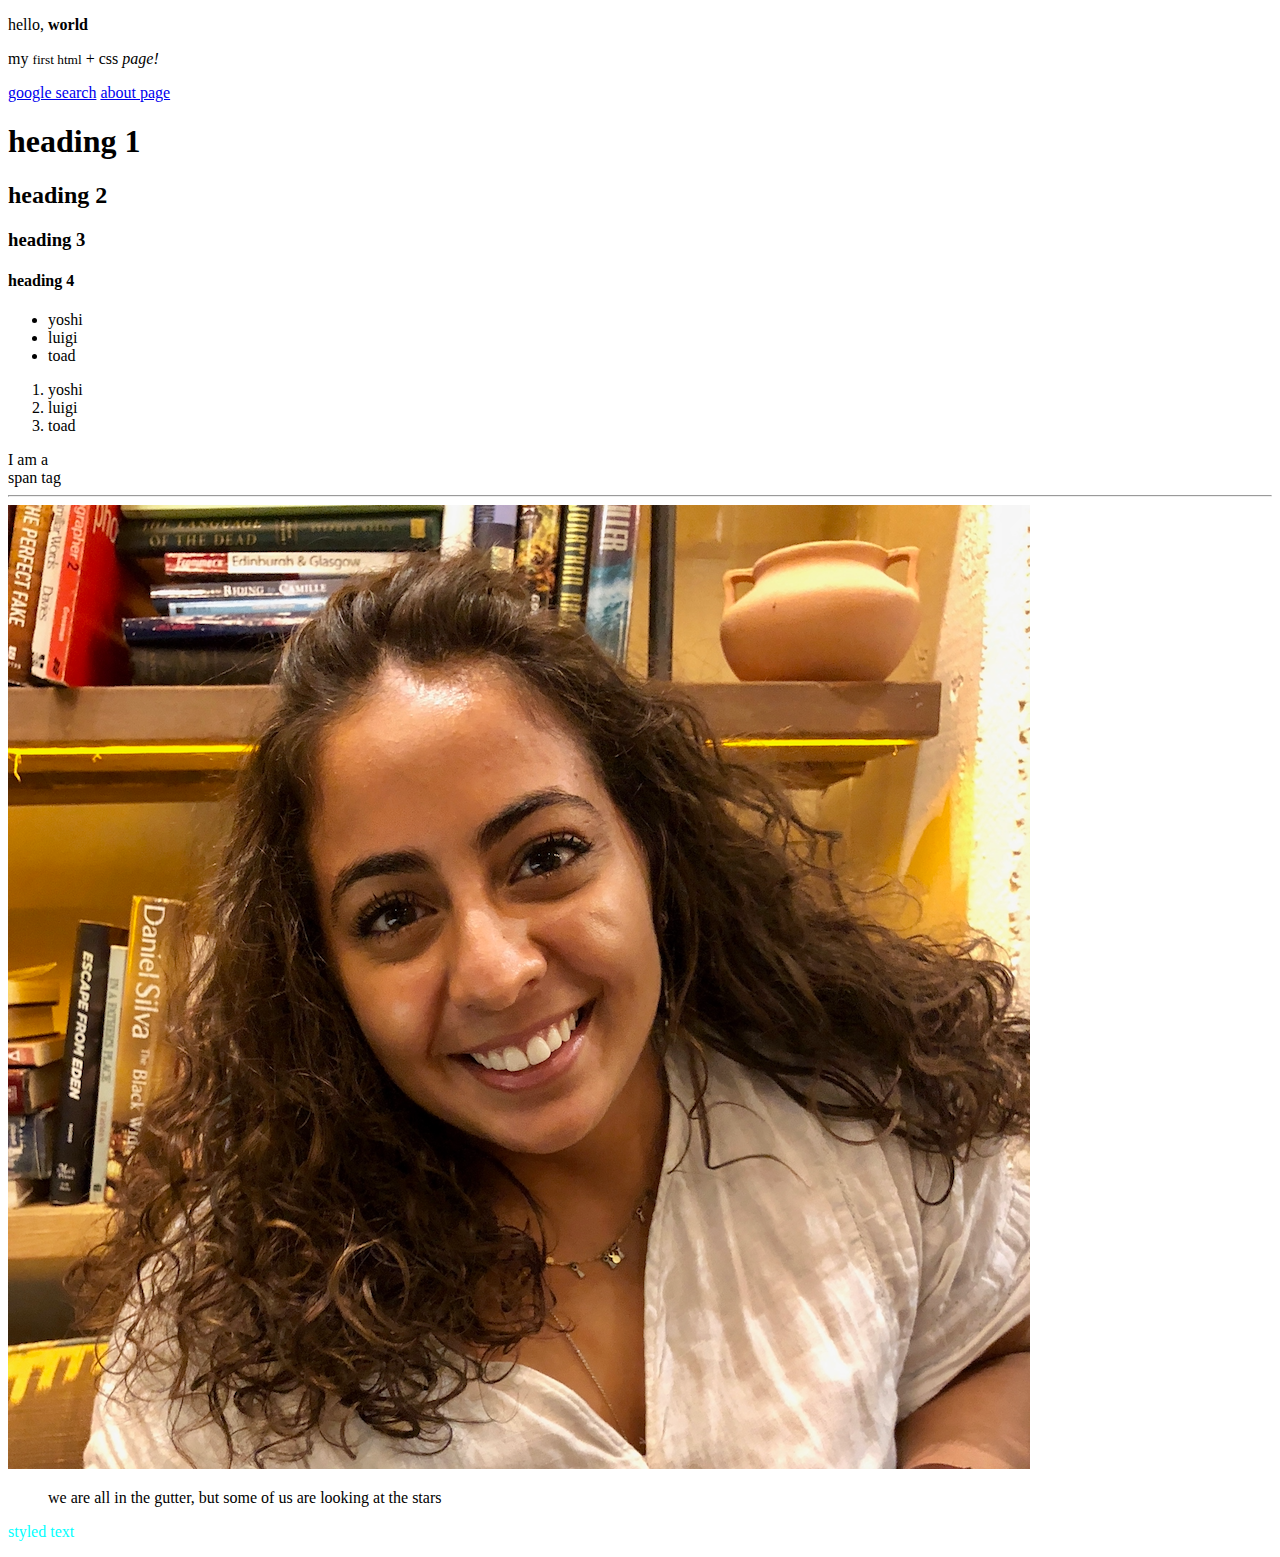
==== index.html @ 51d4cee2 "first commit" ====
<!DOCTYPE html>
<html>
    <head>
        <title>Learning HTML</title>
    </head>
    <body>

        <div>
        <p>hello, <strong>world</strong></p>
        <p>my <small> first html</small> + css <em> page!</em></p>
        <a href="https://www.google.com/">google search</a>
        <a href="about.html">about page</a>
    </div>
    <div>
        <h1>heading 1</h1>
        <h2>heading 2</h2>
        <h3>heading 3</h3>
        <h4>heading 4</h4>
    </div>
    <div>
        <ul>
            <li>yoshi</li>
            <li>luigi</li>
            <li>toad</li>
        </ul>
    </div>
        <ol>
            <li>yoshi</li>
            <li>luigi</li>
            <li>toad</li>
        </ol>
        <!--SPAN TAG BELOW!-->
        <span>
            I am a <br> span tag
        </span>

        <hr>
        <img src="/img/noura.png", alt="a picture of Noura">
        <blockquote cite="http://oscarwildesite.com">
            we are all in the gutter, but some of us are looking at the stars
        </blockquote>

        <p style="color: aqua;">styled text </p>
    </body>
</html>
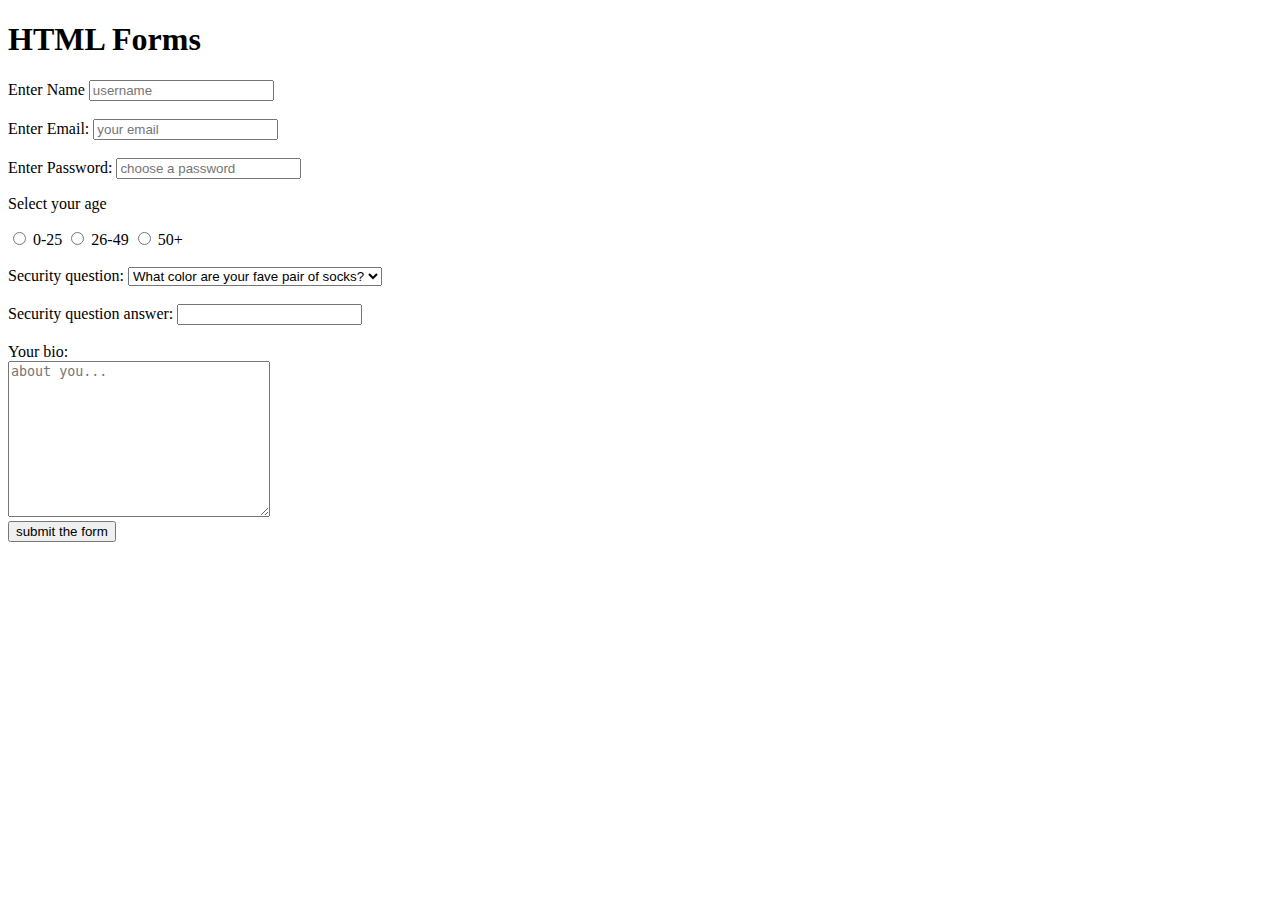
==== commit ae9f0f7c: "creating an HTML form" ====
--- a/index.html
+++ b/index.html
@@ -1,45 +1,56 @@
 <!DOCTYPE html>
 <html>
-    <head>
-        <title>Learning HTML</title>
-    </head>
-    <body>
 
-        <div>
-        <p>hello, <strong>world</strong></p>
-        <p>my <small> first html</small> + css <em> page!</em></p>
-        <a href="https://www.google.com/">google search</a>
-        <a href="about.html">about page</a>
-    </div>
-    <div>
-        <h1>heading 1</h1>
-        <h2>heading 2</h2>
-        <h3>heading 3</h3>
-        <h4>heading 4</h4>
-    </div>
-    <div>
-        <ul>
-            <li>yoshi</li>
-            <li>luigi</li>
-            <li>toad</li>
-        </ul>
-    </div>
-        <ol>
-            <li>yoshi</li>
-            <li>luigi</li>
-            <li>toad</li>
-        </ol>
-        <!--SPAN TAG BELOW!-->
-        <span>
-            I am a <br> span tag
-        </span>
+<head>
+    <title> HTML Forms</title>
+</head>
 
-        <hr>
-        <img src="/img/noura.png", alt="a picture of Noura">
-        <blockquote cite="http://oscarwildesite.com">
-            we are all in the gutter, but some of us are looking at the stars
-        </blockquote>
+<body>
+    <h1>HTML Forms</h1>
+    <form>
+        <label for="username">Enter Name</label>
+        <input type="text" id="username" name="username" placeholder="username" required>
+        <br><br>
+        <label for="email">Enter Email:</label>
+        <input type="email" id="email" name="email" placeholder="your email" required>
+        <br><br>
+        <label for="password">Enter Password:</label>
+        <input type="password" id="password" name="password" placeholder="choose a password" required>
 
-        <p style="color: aqua;">styled text </p>
-    </body>
+        <p>Select your age</p>
+        <input type="radio" name="age" value="0-25" id="option-1">
+        <label for="option-1">0-25</label>
+        <input type="radio" name="age" value="26-49" id="option-2">
+        <label for="option-2">26-49</label>
+        <input type="radio" name="age" value="50+" id="option-3">
+        <label for="option-3">50+</label>
+
+        <br><br>
+
+        <label for="">Security question:</label>
+        <select name="question" id="question">
+            <option value="q1">What color are your fave pair of socks?</option>
+            <option value="q2">What vegetable would you like to be?</option>
+            <option value="q3">What is ur best security question?</option>
+        </select>
+
+        <br><br>
+
+        <label for="answer">Security question answer:</label>
+        <input type="text" id="answer" name="answer"></label>
+
+        <br><br>
+
+        <label for="bio">Your bio:</label><br>
+        <textarea name="bio" id="bio" cols="30" rows="10" placeholder="about you..."></textarea>
+
+        <br>
+        <input type="submit" value="submit the form">
+
+
+
+    </form>
+
+</body>
+
 </html>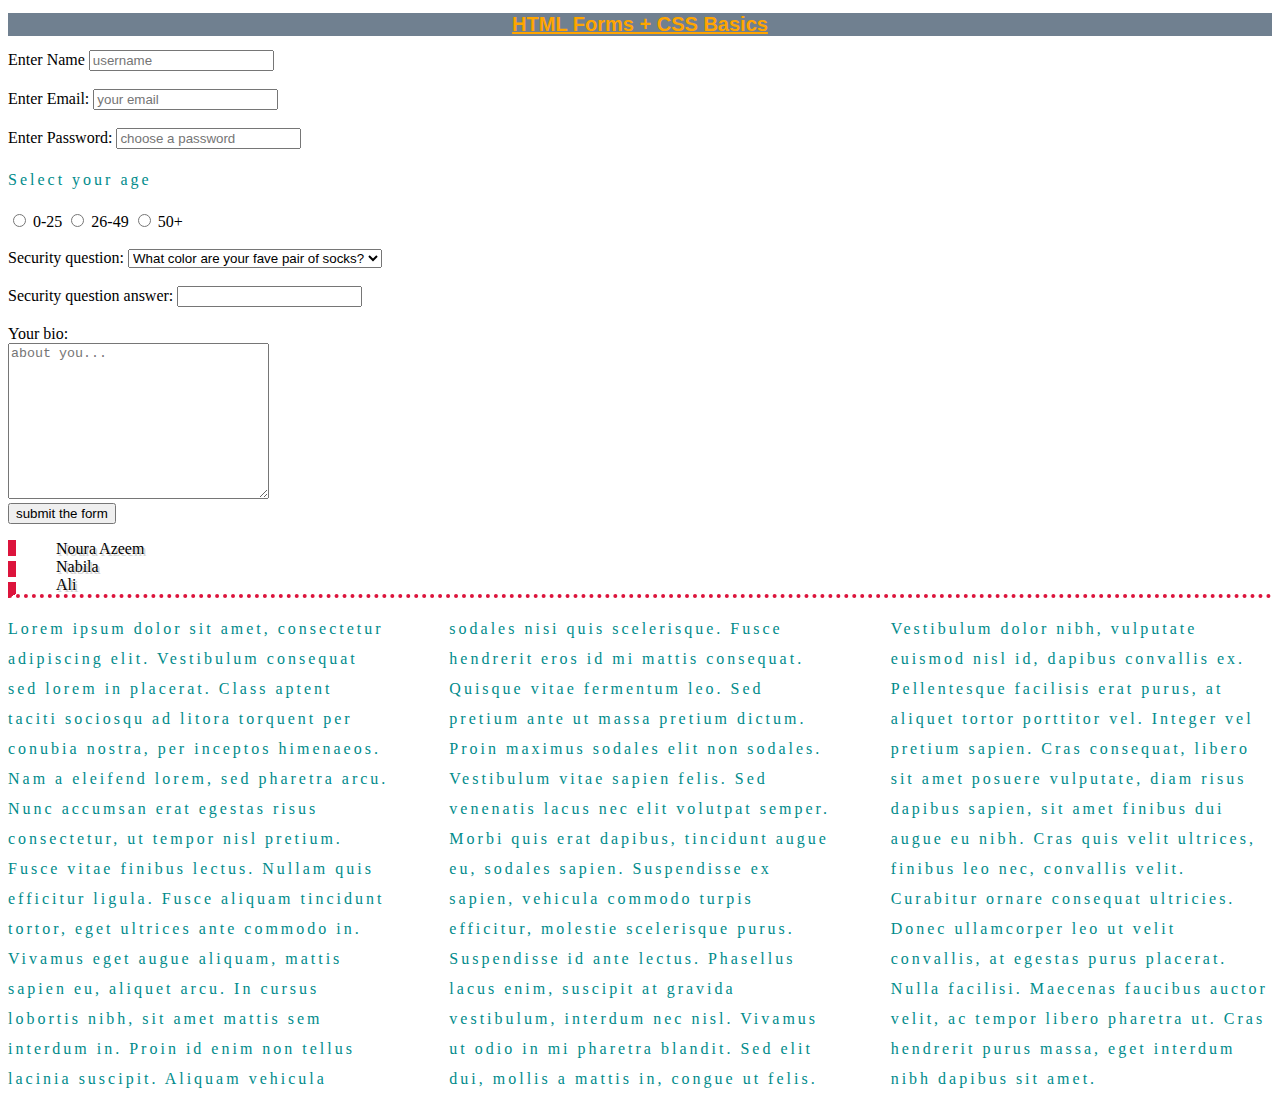
==== commit 757b951d: "css added in to make it pretty" ====
--- a/index.html
+++ b/index.html
@@ -1,12 +1,12 @@
 <!DOCTYPE html>
 <html>
-
 <head>
+    <link rel="stylesheet" href="styles.css">
     <title> HTML Forms</title>
 </head>
 
 <body>
-    <h1>HTML Forms</h1>
+    <h1>HTML Forms + CSS Basics</h1>
     <form>
         <label for="username">Enter Name</label>
         <input type="text" id="username" name="username" placeholder="username" required>
@@ -46,6 +46,33 @@
 
         <br>
         <input type="submit" value="submit the form">
+        <ul>
+            <li>Noura Azeem</li>
+            <li>Nabila</li>
+            <li>Ali</li>
+        </ul>
+
+        <p>
+            Lorem ipsum dolor sit amet, consectetur adipiscing elit. 
+            Vestibulum consequat sed lorem in placerat. Class aptent taciti sociosqu ad 
+            litora torquent per conubia nostra, per inceptos himenaeos. Nam a eleifend lorem, 
+            sed pharetra arcu. Nunc accumsan erat egestas risus consectetur, ut tempor nisl pretium. 
+            Fusce vitae finibus lectus. Nullam quis efficitur ligula. Fusce aliquam tincidunt tortor, 
+            eget ultrices ante commodo in. Vivamus eget augue aliquam, mattis sapien eu, aliquet arcu. 
+            In cursus lobortis nibh, sit amet mattis sem interdum in. Proin id enim non tellus lacinia suscipit. 
+            Aliquam vehicula sodales nisi quis scelerisque. Fusce hendrerit eros id mi mattis consequat. 
+            Quisque vitae fermentum leo. Sed pretium ante ut massa pretium dictum. Proin maximus sodales elit non sodales. 
+            Vestibulum vitae sapien felis. Sed venenatis lacus nec elit volutpat semper. Morbi quis erat dapibus, 
+            tincidunt augue eu, sodales sapien. Suspendisse ex sapien, vehicula commodo turpis efficitur, 
+            molestie scelerisque purus. Suspendisse id ante lectus. Phasellus lacus enim, suscipit at gravida vestibulum, 
+            interdum nec nisl. Vivamus ut odio in mi pharetra blandit.
+            Sed elit dui, mollis a mattis in, congue ut felis. Vestibulum dolor nibh, vulputate euismod nisl id, 
+            dapibus convallis ex. Pellentesque facilisis erat purus, at aliquet tortor porttitor vel. Integer vel pretium 
+            sapien. Cras consequat, libero sit amet posuere vulputate, diam risus dapibus sapien, sit amet finibus dui augue
+             eu nibh. Cras quis velit ultrices, finibus leo nec, convallis velit. Curabitur ornare consequat ultricies. 
+             Donec ullamcorper leo ut velit convallis, at egestas purus placerat. Nulla facilisi. Maecenas faucibus auctor 
+             velit, ac tempor libero pharetra ut. Cras hendrerit purus massa, eget interdum nibh dapibus sit amet.
+        </p>
 
 
 
--- a/styles.css
+++ b/styles.css
@@ -0,0 +1,28 @@
+h1{
+    color:orange;
+    background-color: slategray;
+    font-size: 20px;
+    text-decoration: underline;
+    font-family: Arial, Helvetica, sans-serif;
+    text-align: center;
+}
+p{
+    color: darkcyan;
+    text-align: left;
+    line-height: 30px;
+    letter-spacing: 3px;
+    column-count: 3;
+    column-gap: 60px;
+}
+ul{
+    /* border-width: 4px;
+    border-style: solid;
+    border-color: crimson; */
+    /* border: 4px solid crimson; */
+    border-bottom: 4px dotted crimson;
+    border-left: 8px dashed crimson;
+}
+li{
+    list-style-type: none;
+    text-shadow: 2px 2px lightgray;
+}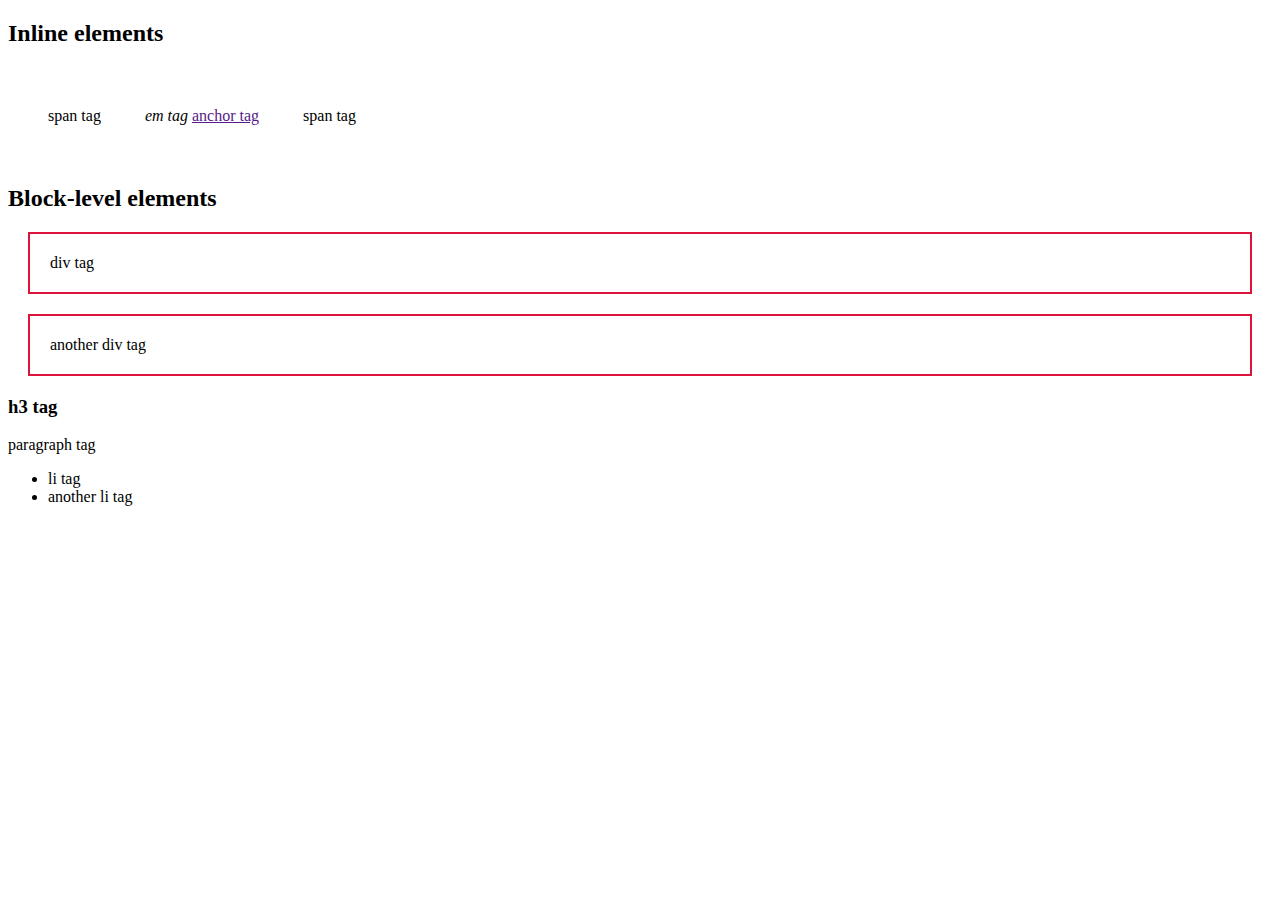
==== commit d9c5ee29: "more css practice" ====
--- a/index.html
+++ b/index.html
@@ -1,12 +1,31 @@
 <!DOCTYPE html>
 <html>
+
 <head>
     <link rel="stylesheet" href="styles.css">
     <title> HTML Forms</title>
 </head>
 
 <body>
-    <h1>HTML Forms + CSS Basics</h1>
+    <h2>Inline elements</h2>
+
+    <span>span tag</span>
+    <em>em tag</em>
+    <a href="">anchor tag</a>
+    <span>span tag</span>
+
+    <h2>Block-level elements</h2>
+
+    <div>div tag</div>
+    <div>another div tag</div>
+    <h3>h3 tag</h3>
+    <p>paragraph tag</p>
+    <ul>
+        <li>li tag</li>
+        <li>another li tag</li>
+    </ul>
+
+    <!--
     <form>
         <label for="username">Enter Name</label>
         <input type="text" id="username" name="username" placeholder="username" required>
@@ -77,7 +96,7 @@
 
 
     </form>
-
+-->
 </body>
 
 </html>--- a/styles.css
+++ b/styles.css
@@ -1,4 +1,19 @@
-h1{
+span{
+    /* display: block; */
+    /* in line element can only have padding, not margin */
+    display: inline-block;
+    margin: 20px;
+    padding: 20px;
+}
+div{
+    /* display: inline; */
+    /* block elements can have margin and padding */
+    border: 2px solid crimson;
+    margin: 20px;
+    padding: 20px;
+}
+
+/* h1{
     color:orange;
     background-color: slategray;
     font-size: 20px;
@@ -15,14 +30,15 @@
     column-gap: 60px;
 }
 ul{
-    /* border-width: 4px;
+    border-width: 4px;
     border-style: solid;
-    border-color: crimson; */
-    /* border: 4px solid crimson; */
+    border-color: crimson; 
+    border: 4px solid crimson;
     border-bottom: 4px dotted crimson;
     border-left: 8px dashed crimson;
 }
 li{
     list-style-type: none;
     text-shadow: 2px 2px lightgray;
-}+    text-shadow: 2px 2px #d7dbe4;
+} */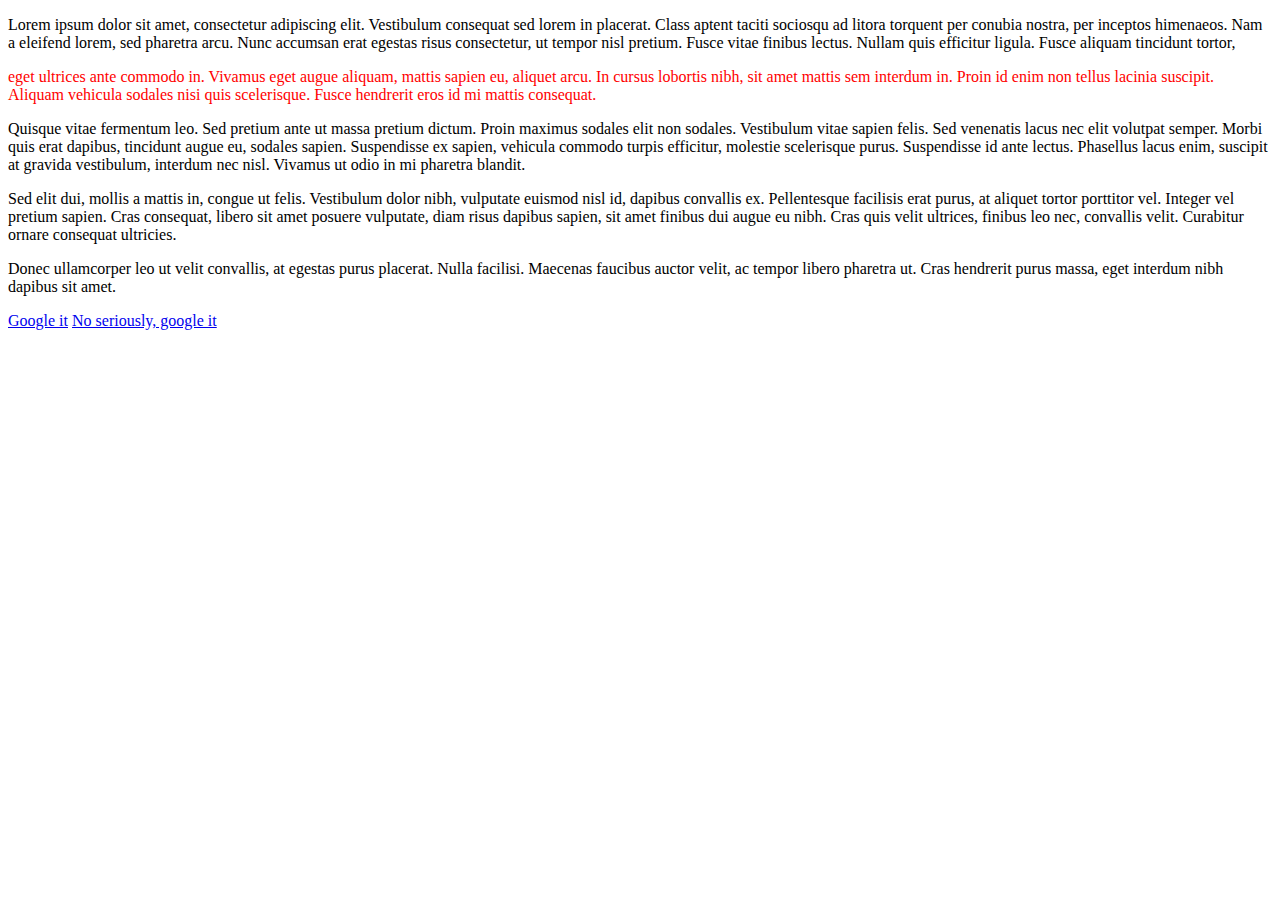
==== commit 7a2c7112: "stopping at class 5 of the net ninja html + css crash course" ====
--- a/index.html
+++ b/index.html
@@ -6,6 +6,49 @@
     <title> HTML Forms</title>
 </head>
 
+<div>
+    <p>
+        Lorem ipsum dolor sit amet, consectetur adipiscing elit.
+        Vestibulum consequat sed lorem in placerat. Class aptent taciti sociosqu ad
+        litora torquent per conubia nostra, per inceptos himenaeos. Nam a eleifend lorem,
+        sed pharetra arcu. Nunc accumsan erat egestas risus consectetur, ut tempor nisl pretium.
+        Fusce vitae finibus lectus. Nullam quis efficitur ligula. Fusce aliquam tincidunt tortor,
+    </p>
+    <p class="error"> 
+        eget ultrices ante commodo in. Vivamus eget augue aliquam, mattis sapien eu, aliquet arcu.
+        In cursus lobortis nibh, sit amet mattis sem interdum in. Proin id enim non tellus lacinia suscipit.
+        Aliquam vehicula sodales nisi quis scelerisque. Fusce hendrerit eros id mi mattis consequat.
+    </p>
+    <p>
+        Quisque vitae fermentum leo. Sed pretium ante ut massa pretium dictum. Proin maximus sodales elit non sodales.
+        Vestibulum vitae sapien felis. Sed venenatis lacus nec elit volutpat semper. Morbi quis erat dapibus,
+        tincidunt augue eu, sodales sapien. Suspendisse ex sapien, vehicula commodo turpis efficitur,
+        molestie scelerisque purus. Suspendisse id ante lectus. Phasellus lacus enim, suscipit at gravida vestibulum,
+        interdum nec nisl. Vivamus ut odio in mi pharetra blandit.
+    </p>
+    <p>
+        Sed elit dui, mollis a mattis in, congue ut felis. Vestibulum dolor nibh, vulputate euismod nisl id,
+        dapibus convallis ex. Pellentesque facilisis erat purus, at aliquet tortor porttitor vel. Integer vel pretium
+        sapien. Cras consequat, libero sit amet posuere vulputate, diam risus dapibus sapien, sit amet finibus dui augue
+        eu nibh. Cras quis velit ultrices, finibus leo nec, convallis velit. Curabitur ornare consequat ultricies.
+    </p>
+    <p>
+        Donec ullamcorper leo ut velit convallis, at egestas purus placerat. Nulla facilisi. Maecenas faucibus auctor
+        velit, ac tempor libero pharetra ut. Cras hendrerit purus massa, eget interdum nibh dapibus sit amet.
+
+    </p>
+
+    <a href="https://www.google.com">Google it</a>
+    <a href="https://www.google.com">No seriously, google it </a>
+
+
+</div>
+
+</body>
+
+</html>
+
+<!--
 <body>
     <h2>Inline elements</h2>
 
@@ -25,7 +68,6 @@
         <li>another li tag</li>
     </ul>
 
-    <!--
     <form>
         <label for="username">Enter Name</label>
         <input type="text" id="username" name="username" placeholder="username" required>
@@ -96,7 +138,5 @@
 
 
     </form>
+    </body>
 -->
-</body>
-
-</html>--- a/styles.css
+++ b/styles.css
@@ -1,17 +1,25 @@
-span{
-    /* display: block; */
-    /* in line element can only have padding, not margin */
+.error{
+    color: red;
+}
+
+
+
+
+
+/* span{
+    display: block;
+    in line element can only have padding, not margin
     display: inline-block;
     margin: 20px;
     padding: 20px;
 }
 div{
-    /* display: inline; */
-    /* block elements can have margin and padding */
+    display: inline;
+    block elements can have margin and padding
     border: 2px solid crimson;
     margin: 20px;
     padding: 20px;
-}
+} */
 
 /* h1{
     color:orange;
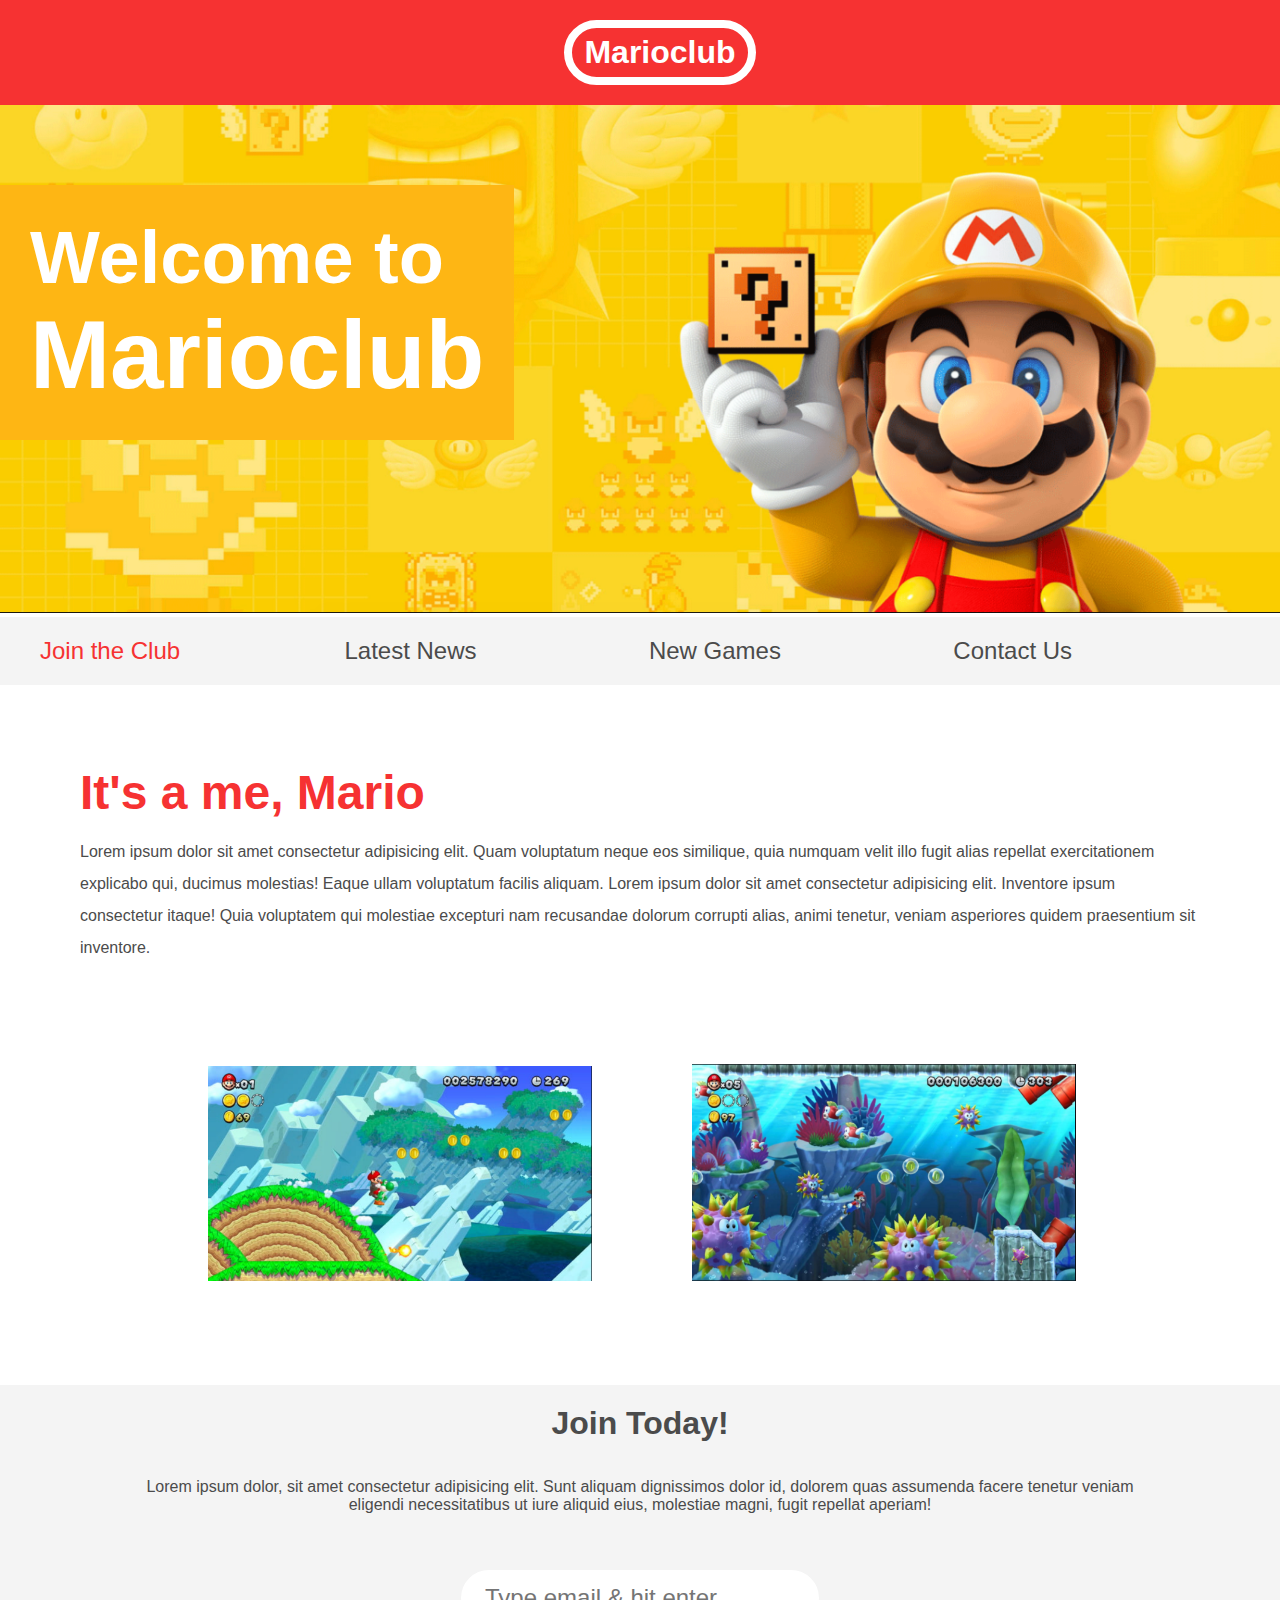
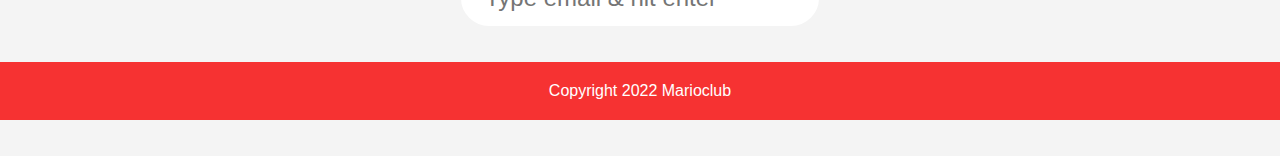
==== commit 862e0a39: "html mario cart web app created with html +css" ====
--- a/index.html
+++ b/index.html
@@ -1,3 +1,91 @@
+<!--LESSON 6 HTML5 Semantics-->
+<!DOCTYPE html>
+<html>
+    <head>
+        <link rel="stylesheet" href="styles.css">
+        <title>Mario club</title>
+    </head>
+    <body>
+        <header>
+            <h1>Marioclub</h1>
+        </header>
+        <section class="banner">
+            <img src="img/banner.png" alt="marioclub welcome banner">
+            <div class="welcome">
+                <h2>Welcome to <br><span>Marioclub</span></h2>
+            </div>
+        </section>
+        <nav class="main-nav">
+            <ul>
+                <li><a href="/join.html" class="join">Join the Club</a></li>
+                <li><a href="/news.html">Latest News</a></li>
+                <li><a href="/games.html">New Games</a></li>
+                <li><a href="/contact.html">Contact Us</a></li>
+            </ul>
+        </nav>
+<main>
+    <article>
+        <h2>It's a me, Mario</h2>
+        <p>Lorem ipsum dolor sit amet consectetur adipisicing elit. 
+            Quam voluptatum neque eos similique, quia numquam velit illo fugit alias 
+            repellat exercitationem explicabo qui, ducimus molestias! Eaque ullam voluptatum 
+            facilis aliquam. Lorem ipsum dolor sit amet consectetur adipisicing elit. Inventore 
+            ipsum consectetur itaque! Quia voluptatem qui molestiae excepturi nam recusandae 
+            dolorum corrupti alias, animi tenetur, veniam asperiores quidem praesentium sit 
+            inventore.</p>
+    </article>
+<ul class ="images">
+    <li><img src="img/thumb-1.png" alt="mario thumb 1"></li>
+    <li><img src="img/thumb-2.png" alt="mario thumb 2"></li>
+
+</ul>
+</main>
+<section class="join">
+    <h2>Join Today!</h2>
+    <p>Lorem ipsum dolor, sit amet consectetur adipisicing elit. Sunt aliquam dignissimos dolor 
+        id, dolorem quas assumenda facere tenetur veniam eligendi necessitatibus ut iure aliquid
+         eius, molestiae magni, fugit repellat aperiam!</p>
+         <form>
+             <input type="email" name="email" placeholder="Type email & hit enter">
+         </form>
+<footer>
+    <p class="copyright">Copyright 2022 Marioclub</p>
+</footer>
+</section>
+    </body>
+</html>
+
+
+
+
+
+
+
+
+
+
+
+
+
+
+
+
+
+
+
+
+
+
+
+
+
+
+
+
+
+
+
+<!-- FROM LESSON 5 AND BEFORE
 <!DOCTYPE html>
 <html>
 
@@ -6,7 +94,7 @@
     <title> HTML Forms</title>
 </head>
 
-<div>
+<div id="content">
     <p>
         Lorem ipsum dolor sit amet, consectetur adipiscing elit.
         Vestibulum consequat sed lorem in placerat. Class aptent taciti sociosqu ad
@@ -19,14 +107,14 @@
         In cursus lobortis nibh, sit amet mattis sem interdum in. Proin id enim non tellus lacinia suscipit.
         Aliquam vehicula sodales nisi quis scelerisque. Fusce hendrerit eros id mi mattis consequat.
     </p>
-    <p>
+    <p class="success">
         Quisque vitae fermentum leo. Sed pretium ante ut massa pretium dictum. Proin maximus sodales elit non sodales.
         Vestibulum vitae sapien felis. Sed venenatis lacus nec elit volutpat semper. Morbi quis erat dapibus,
         tincidunt augue eu, sodales sapien. Suspendisse ex sapien, vehicula commodo turpis efficitur,
         molestie scelerisque purus. Suspendisse id ante lectus. Phasellus lacus enim, suscipit at gravida vestibulum,
         interdum nec nisl. Vivamus ut odio in mi pharetra blandit.
     </p>
-    <p>
+    <p class="success feedback">
         Sed elit dui, mollis a mattis in, congue ut felis. Vestibulum dolor nibh, vulputate euismod nisl id,
         dapibus convallis ex. Pellentesque facilisis erat purus, at aliquet tortor porttitor vel. Integer vel pretium
         sapien. Cras consequat, libero sit amet posuere vulputate, diam risus dapibus sapien, sit amet finibus dui augue
@@ -37,18 +125,18 @@
         velit, ac tempor libero pharetra ut. Cras hendrerit purus massa, eget interdum nibh dapibus sit amet.
 
     </p>
-
-    <a href="https://www.google.com">Google it</a>
-    <a href="https://www.google.com">No seriously, google it </a>
-
-
 </div>
 
-</body>
-
-</html>
-
-<!--
+<p>Lorem ipsum dolor sit, amet consectetur adipisicing elit. Ab, tempora repellat vero quae impedit sapiente quibusdam corporis nulla molestiae
+     ipsa, architecto voluptatum earum tenetur consequatur voluptas dolorum illum. Amet, totam.</p>
+<div class="error">I am an error</div>
+
+
+<a href="https://www.youtube.com/c/TheNetNinja/playlists">Google it</a>
+<a href="https://www.google.com">No seriously, google it </a>
+
+
+
 <body>
     <h2>Inline elements</h2>
 
@@ -139,4 +227,8 @@
 
     </form>
     </body>
+    </body>
+
+</html>
+
 -->
--- a/styles.css
+++ b/styles.css
@@ -1,7 +1,173 @@
-.error{
+body, ul, li, h1, h2, a{
+    margin: 0;
+    padding: 0;
+    font-family: Arial, Helvetica, sans-serif;
+}
+header{
+    background-color: #F63232;
+    padding: 20px;
+    text-align: center;
+    position: fixed;
+    width: 100%;
+    z-index: 1;
+    top: 0;
+    left: 0;
+}
+header h1{
+    color: white;
+    border: 8px solid white;
+    padding: 6px 12px;
+    display: inline-block;
+    border-radius: 36px;
+}
+.banner{
+    position:relative;
+}
+.banner img{
+    max-width: 100%;
+}
+.banner .welcome{
+    background-color: #FEB614;
+    color: white;
+    padding: 30px;
+    position: absolute;
+    left: 0px;
+    top: 30%;
+}
+.banner h2{
+    font-size: 74px;
+}
+.banner h2 span{
+font-size: 1.3em;
+}
+nav{
+    background-color: #F4F4F4;
+    padding: 20px;
+    position: sticky;
+    top: 104px;
+}
+nav ul{
+    white-space: nowrap;
+    max-width: 1200px;
+    margin: 0 auto;
+}
+nav li{
+    width: 25%;
+    display: inline-block;
+    font-size: 24px;
+}
+nav li a{
+    text-decoration: none;
+    color: #4B4B4B;
+}
+nav li a.join{
+    color: #F63232;
+}
+main{
+    max-width: 100%;
+    width: 1200px;
+    margin: 80px auto;
+    padding: 0 40px;
+    box-sizing: border-box;
+}
+article h2{
+    color: #F63232;
+    font-size: 48px;
+}
+article p{
+    line-height: 2em;
+    color: #4B4B4B;
+}
+.images{
+    text-align: center;
+    margin: 80px;
+    white-space: nowrap;
+}
+.images li{
+    display: inline-block;
+    width: 40%;
+    margin: 20px 5%;
+}
+.images li img{
+    max-width: 100%;
+}
+section.join{
+    background: #F4F4F4;
+    text-align: center;
+    padding: 20px 0px;
+    color: #4B4B4B;
+}
+section.join p{
+    padding: 20px 120px;
+}
+.join h2{
+    font-size: 32px;
+}
+form input{
+    margin: 20px 0;
+    padding: 10px 20px;
+    font-size: 24px;
+    border-radius: 28px;
+    border: 4px solid white;
+}
+footer{
+    background: #F63232;
+    color: white;
+    text-align: center;
+}
+
+
+/* div{
+    color: lightcoral;
+    border: 1px solid grey;
+    margin: 40px;
+    font-weight: bold;
+}
+div p{
+    border: inherit;
+    margin: inherit;
+    color:crimson
+}
+p{
+    color:orange
+} */
+
+
+
+/* a[href*="NetNinja"]{
+    background-color: #3dd13d;
+    color: white;
+    text-decoration: none;
+    font-weight: bold;
+    text-transform: uppercase;
+}
+a[href*=google]{
+    color: white;
+    background: red;
+    border: 2px solid blue;
+} */
+
+/* 
+div.error{
     color: red;
-}
-
+} */
+
+
+
+
+/* p.error{
+    color: red;
+}
+p.success{
+    color:green;
+}
+p.success.feedback{
+    border: 1px dashed;
+}
+div#content{
+    background-color: #ebebeb;
+    padding: 20px
+} */
 
 
 
--- a/styles.css
+++ b/styles.css
@@ -1,7 +1,173 @@
-.error{
+body, ul, li, h1, h2, a{
+    margin: 0;
+    padding: 0;
+    font-family: Arial, Helvetica, sans-serif;
+}
+header{
+    background-color: #F63232;
+    padding: 20px;
+    text-align: center;
+    position: fixed;
+    width: 100%;
+    z-index: 1;
+    top: 0;
+    left: 0;
+}
+header h1{
+    color: white;
+    border: 8px solid white;
+    padding: 6px 12px;
+    display: inline-block;
+    border-radius: 36px;
+}
+.banner{
+    position:relative;
+}
+.banner img{
+    max-width: 100%;
+}
+.banner .welcome{
+    background-color: #FEB614;
+    color: white;
+    padding: 30px;
+    position: absolute;
+    left: 0px;
+    top: 30%;
+}
+.banner h2{
+    font-size: 74px;
+}
+.banner h2 span{
+font-size: 1.3em;
+}
+nav{
+    background-color: #F4F4F4;
+    padding: 20px;
+    position: sticky;
+    top: 104px;
+}
+nav ul{
+    white-space: nowrap;
+    max-width: 1200px;
+    margin: 0 auto;
+}
+nav li{
+    width: 25%;
+    display: inline-block;
+    font-size: 24px;
+}
+nav li a{
+    text-decoration: none;
+    color: #4B4B4B;
+}
+nav li a.join{
+    color: #F63232;
+}
+main{
+    max-width: 100%;
+    width: 1200px;
+    margin: 80px auto;
+    padding: 0 40px;
+    box-sizing: border-box;
+}
+article h2{
+    color: #F63232;
+    font-size: 48px;
+}
+article p{
+    line-height: 2em;
+    color: #4B4B4B;
+}
+.images{
+    text-align: center;
+    margin: 80px;
+    white-space: nowrap;
+}
+.images li{
+    display: inline-block;
+    width: 40%;
+    margin: 20px 5%;
+}
+.images li img{
+    max-width: 100%;
+}
+section.join{
+    background: #F4F4F4;
+    text-align: center;
+    padding: 20px 0px;
+    color: #4B4B4B;
+}
+section.join p{
+    padding: 20px 120px;
+}
+.join h2{
+    font-size: 32px;
+}
+form input{
+    margin: 20px 0;
+    padding: 10px 20px;
+    font-size: 24px;
+    border-radius: 28px;
+    border: 4px solid white;
+}
+footer{
+    background: #F63232;
+    color: white;
+    text-align: center;
+}
+
+
+/* div{
+    color: lightcoral;
+    border: 1px solid grey;
+    margin: 40px;
+    font-weight: bold;
+}
+div p{
+    border: inherit;
+    margin: inherit;
+    color:crimson
+}
+p{
+    color:orange
+} */
+
+
+
+/* a[href*="NetNinja"]{
+    background-color: #3dd13d;
+    color: white;
+    text-decoration: none;
+    font-weight: bold;
+    text-transform: uppercase;
+}
+a[href*=google]{
+    color: white;
+    background: red;
+    border: 2px solid blue;
+} */
+
+/* 
+div.error{
     color: red;
-}
-
+} */
+
+
+
+
+/* p.error{
+    color: red;
+}
+p.success{
+    color:green;
+}
+p.success.feedback{
+    border: 1px dashed;
+}
+div#content{
+    background-color: #ebebeb;
+    padding: 20px
+} */
 
 
 
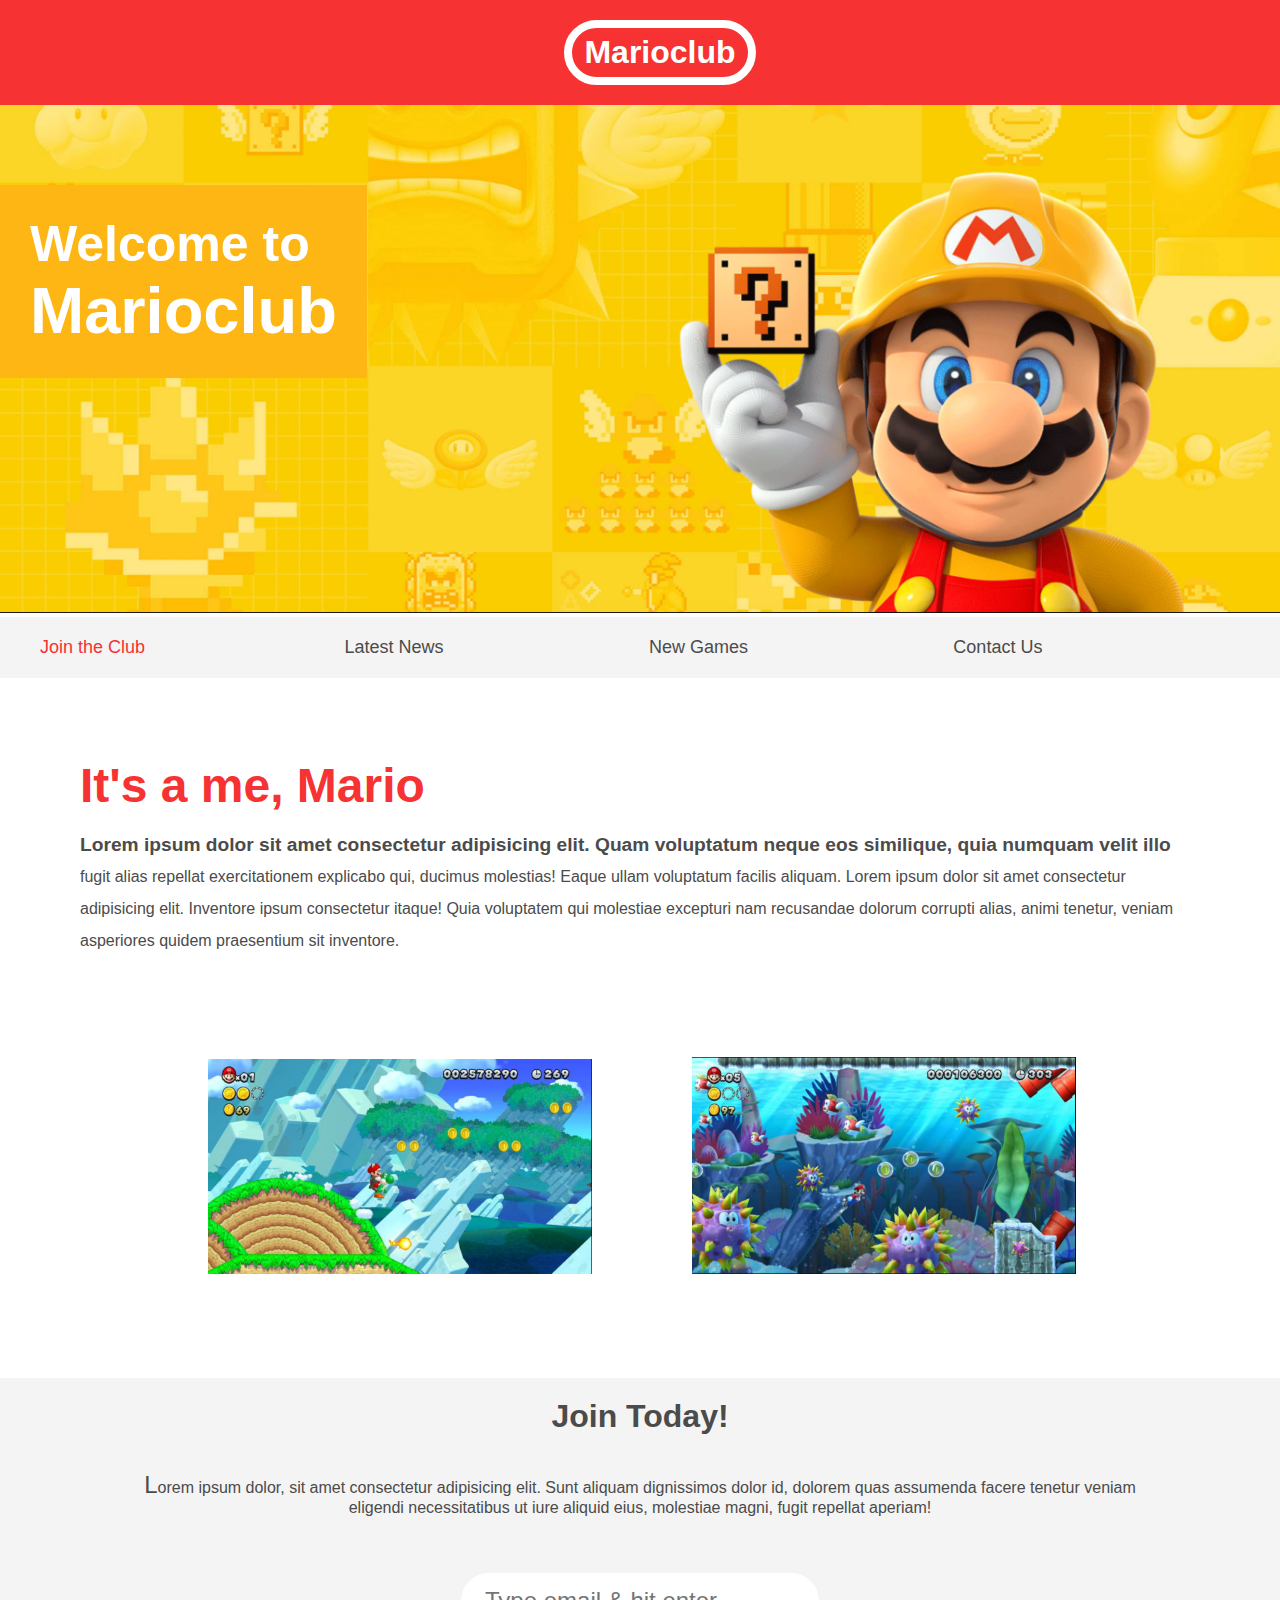
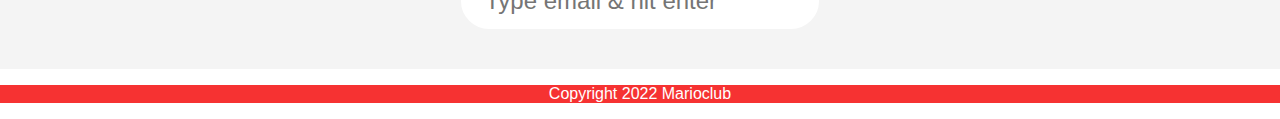
==== commit 27e2db8a: "committing tutorial #10" ====
--- a/index.html
+++ b/index.html
@@ -1,58 +1,62 @@
 <!--LESSON 6 HTML5 Semantics-->
 <!DOCTYPE html>
 <html>
-    <head>
-        <link rel="stylesheet" href="styles.css">
-        <title>Mario club</title>
-    </head>
-    <body>
-        <header>
-            <h1>Marioclub</h1>
-        </header>
-        <section class="banner">
-            <img src="img/banner.png" alt="marioclub welcome banner">
-            <div class="welcome">
-                <h2>Welcome to <br><span>Marioclub</span></h2>
-            </div>
-        </section>
-        <nav class="main-nav">
-            <ul>
-                <li><a href="/join.html" class="join">Join the Club</a></li>
-                <li><a href="/news.html">Latest News</a></li>
-                <li><a href="/games.html">New Games</a></li>
-                <li><a href="/contact.html">Contact Us</a></li>
-            </ul>
-        </nav>
-<main>
-    <article>
-        <h2>It's a me, Mario</h2>
-        <p>Lorem ipsum dolor sit amet consectetur adipisicing elit. 
-            Quam voluptatum neque eos similique, quia numquam velit illo fugit alias 
-            repellat exercitationem explicabo qui, ducimus molestias! Eaque ullam voluptatum 
-            facilis aliquam. Lorem ipsum dolor sit amet consectetur adipisicing elit. Inventore 
-            ipsum consectetur itaque! Quia voluptatem qui molestiae excepturi nam recusandae 
-            dolorum corrupti alias, animi tenetur, veniam asperiores quidem praesentium sit 
-            inventore.</p>
-    </article>
-<ul class ="images">
-    <li><img src="img/thumb-1.png" alt="mario thumb 1"></li>
-    <li><img src="img/thumb-2.png" alt="mario thumb 2"></li>
-
-</ul>
-</main>
-<section class="join">
-    <h2>Join Today!</h2>
-    <p>Lorem ipsum dolor, sit amet consectetur adipisicing elit. Sunt aliquam dignissimos dolor 
-        id, dolorem quas assumenda facere tenetur veniam eligendi necessitatibus ut iure aliquid
-         eius, molestiae magni, fugit repellat aperiam!</p>
-         <form>
-             <input type="email" name="email" placeholder="Type email & hit enter">
-         </form>
-<footer>
-    <p class="copyright">Copyright 2022 Marioclub</p>
-</footer>
-</section>
-    </body>
+
+<head>
+    <meta name="viewport" content="width=device-width, initial-scale=1.0">
+    <link rel="stylesheet" href="styles.css">
+    <title>Mario club</title>
+</head>
+
+<body>
+    <header>
+        <h1>Marioclub</h1>
+    </header>
+    <section class="banner">
+        <img src="img/banner.png" alt="marioclub welcome banner">
+        <div class="welcome">
+            <h2>Welcome to <br><span>Marioclub</span></h2>
+        </div>
+    </section>
+    <nav class="main-nav">
+        <ul>
+            <li><a href="/join.html" class="join">Join the Club</a></li>
+            <li><a href="/news.html">Latest News</a></li>
+            <li><a href="/games.html">New Games</a></li>
+            <li><a href="/contact.html">Contact Us</a></li>
+        </ul>
+    </nav>
+    <main>
+        <article>
+            <h2>It's a me, Mario</h2>
+            <p>Lorem ipsum dolor sit amet consectetur adipisicing elit.
+                Quam voluptatum neque eos similique, quia numquam velit illo fugit alias
+                repellat exercitationem explicabo qui, ducimus molestias! Eaque ullam voluptatum
+                facilis aliquam. Lorem ipsum dolor sit amet consectetur adipisicing elit. Inventore
+                ipsum consectetur itaque! Quia voluptatem qui molestiae excepturi nam recusandae
+                dolorum corrupti alias, animi tenetur, veniam asperiores quidem praesentium sit
+                inventore.</p>
+        </article>
+        <ul class="images">
+            <li><img src="img/thumb-1.png" alt="mario thumb 1"></li>
+            <li><img src="img/thumb-2.png" alt="mario thumb 2"></li>
+
+        </ul>
+    </main>
+    <section class="join">
+        <h2>Join Today!</h2>
+        <p>Lorem ipsum dolor, sit amet consectetur adipisicing elit. Sunt aliquam dignissimos dolor
+            id, dolorem quas assumenda facere tenetur veniam eligendi necessitatibus ut iure aliquid
+            eius, molestiae magni, fugit repellat aperiam!</p>
+        <form>
+            <input type="email" name="email" placeholder="Type email & hit enter" required>
+        </form>
+    </section>
+    <footer>
+        <p class="copyright">Copyright 2022 Marioclub</p>
+    </footer>
+</body>
+
 </html>
 
 
@@ -231,4 +235,4 @@
 
 </html>
 
--->
+-->--- a/styles.css
+++ b/styles.css
@@ -115,6 +115,81 @@
     color: white;
     text-align: center;
 }
+/* pseudo classes  */
+nav li a:hover{
+    text-decoration: underline;
+}
+.images li:hover{
+    position: relative;
+    top: -4px;
+}
+form input:focus{
+    border: 4px dashed #4B4B4B;
+    outline: none;
+}
+form input:valid{
+    border: 4px solid #71d300;
+}
+article p::first-line{
+    font-weight: bold;
+    font-size: 1.2em;
+}
+section.join p::first-letter{
+    font-size: 1.5em;
+}
+p::selection{
+    background-color: #F63232;
+    color: white;
+}
+
+@media screen and (max-width: 1400px){
+    .banner .welcome h2{
+        font-size: 50px;
+    }
+    nav li{
+        font-size: 18px;
+    }
+    
+}
+@media screen and (max-width: 960px){
+    .banner .welcome h2{
+        font-size: 40px;
+    }    
+}
+
+@media screen and (max-width: 700px){
+    .banner .welcome{
+        position: relative;
+        text-align: center;
+        padding: 10px;
+    }    
+    .banner .welcome br{
+        display: none;
+    }
+    .banner .welcome h2{
+        font-size: 25px;
+    }
+    .banner .welcome span{
+        font-size: 1em;
+    }
+    .image li{
+        
+    }
+
+}
+
+
+/* how to add to after a paragraph */
+/* p::after{
+    content: '...';
+} */
+
+
+/* how to do the first child of a list */
+/* nav li:first-child{
+    border: 3px solid #F63232;
+
+} */
 
 
 /* div{
--- a/styles.css
+++ b/styles.css
@@ -115,6 +115,81 @@
     color: white;
     text-align: center;
 }
+/* pseudo classes  */
+nav li a:hover{
+    text-decoration: underline;
+}
+.images li:hover{
+    position: relative;
+    top: -4px;
+}
+form input:focus{
+    border: 4px dashed #4B4B4B;
+    outline: none;
+}
+form input:valid{
+    border: 4px solid #71d300;
+}
+article p::first-line{
+    font-weight: bold;
+    font-size: 1.2em;
+}
+section.join p::first-letter{
+    font-size: 1.5em;
+}
+p::selection{
+    background-color: #F63232;
+    color: white;
+}
+
+@media screen and (max-width: 1400px){
+    .banner .welcome h2{
+        font-size: 50px;
+    }
+    nav li{
+        font-size: 18px;
+    }
+    
+}
+@media screen and (max-width: 960px){
+    .banner .welcome h2{
+        font-size: 40px;
+    }    
+}
+
+@media screen and (max-width: 700px){
+    .banner .welcome{
+        position: relative;
+        text-align: center;
+        padding: 10px;
+    }    
+    .banner .welcome br{
+        display: none;
+    }
+    .banner .welcome h2{
+        font-size: 25px;
+    }
+    .banner .welcome span{
+        font-size: 1em;
+    }
+    .image li{
+        
+    }
+
+}
+
+
+/* how to add to after a paragraph */
+/* p::after{
+    content: '...';
+} */
+
+
+/* how to do the first child of a list */
+/* nav li:first-child{
+    border: 3px solid #F63232;
+
+} */
 
 
 /* div{
